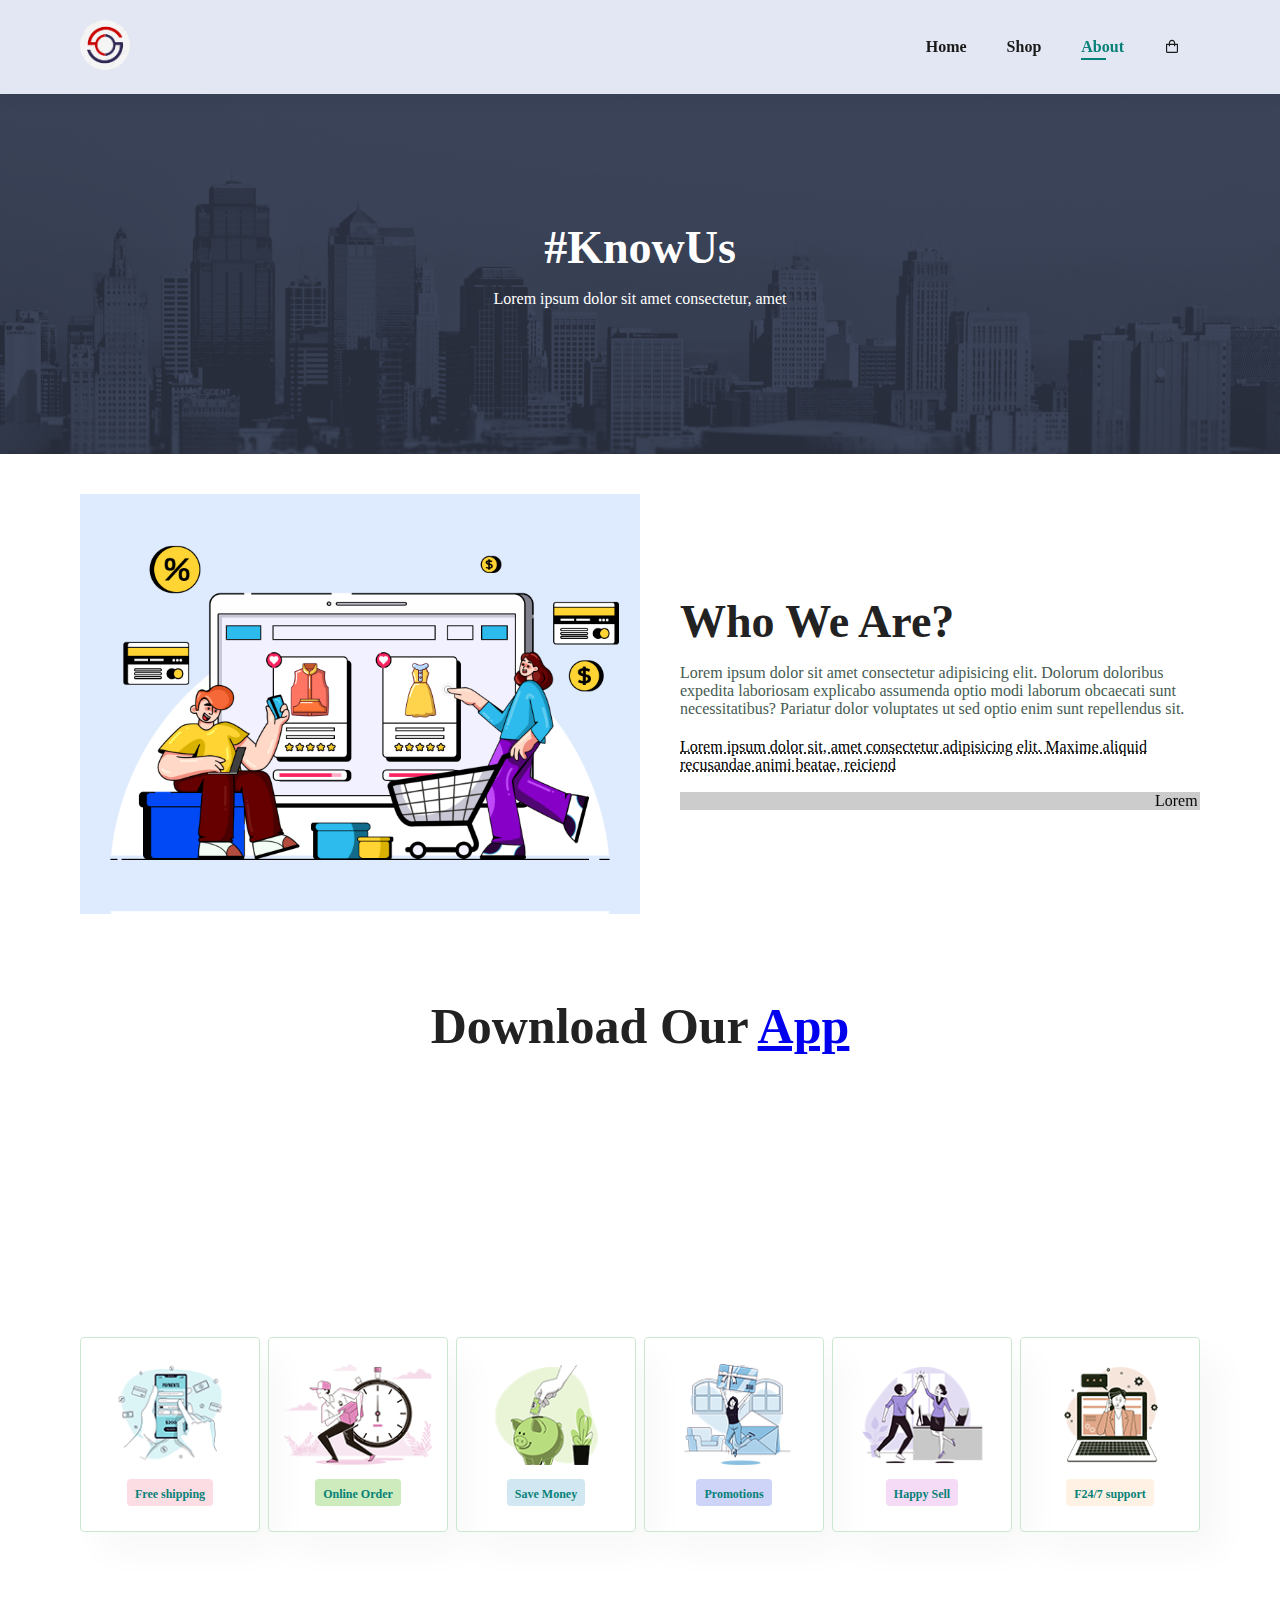
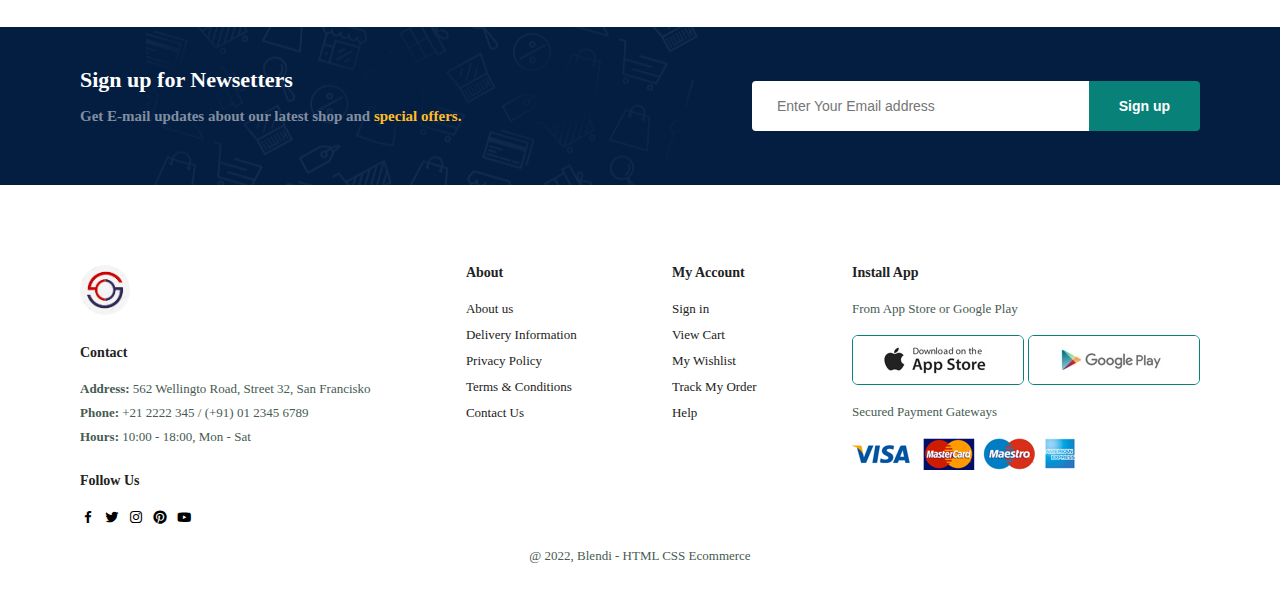
==== about.html @ d23879c9 "first commit" ====
<!DOCTYPE html>
<html lang="en">
  <head>
    <meta charset="UTF-8" />
    <meta http-equiv="X-UA-Compatible" content="IE=edge" />
    <meta name="viewport" content="width=device-width, initial-scale=1.0" />
    <link
      href="https://unpkg.com/boxicons@2.1.4/css/boxicons.min.css"
      rel="stylesheet"
    />
    <link rel="stylesheet" href="style.css" />
    <title>Ecommerce</title>
  </head>
  <body>
    <section id="header">
      <a href="#"><img src="images/logo.png" class="logo" alt="" /></a>

      <div>
        <ul id="navbar">
          <li><a href="index.html">Home</a></li>
          <li><a href="shop.html">Shop</a></li>
          <li><a class="active" href="about.html">About</a></li>
          <li id="lg-bag">
            <a href="cart.html"><i class="bx bx-shopping-bag"></i></a>
          </li>
          <a href="#" id="close"><i class="bx bx-x"></i></a>
        </ul>
      </div>
      <div id="mobile">
        <a href="cart.html"><i class="bx bx-shopping-bag"></i></a>
        <i id="bar" class="bx bx-menu"></i>
      </div>
    </section>

    <section id="page-header" class="about-header">
      <h2>#KnowUs</h2>

      <p>Lorem ipsum dolor sit amet consectetur, amet</p>
    </section>

    <section id="about-head" class="section-p1">
      <img src="images/about/a6.jpg" alt="" />
      <div>
        <h2>Who We Are?</h2>
        <p>
          Lorem ipsum dolor sit amet consectetur adipisicing elit. Dolorum
          doloribus expedita laboriosam explicabo assumenda optio modi laborum
          obcaecati sunt necessitatibus? Pariatur dolor voluptates ut sed optio
          enim sunt repellendus sit.
        </p>

        <abbr title=""
          >Lorem ipsum dolor sit, amet consectetur adipisicing elit. Maxime
          aliquid recusandae animi beatae, reiciend</abbr
        >

       <br><br>

        <marquee bgcolor="#ccc" loop="-1" scrollamount="5" width="100%">Lorem ipsum dolor sit, amet consectetur adipisicing elit. Maxime
            aliquid recusandae animi beatae, reiciend</marquee>
      </div>
    </section>

    <section id="about-app" class="section-p1">
        <h1>Download Our <a href="#">App</a></h1>
        <div class="video">
            <video autoplay muted loop src="images/about/1.mp4"></video>
        </div>
    </section>

    <section id="feature" class="section-p1">
        <div class="fe-box">
            <img src="images/features/f1.png" alt="">
            <h6>Free shipping</h6>
        </div>
        <div class="fe-box">
            <img src="images/features/f2.png" alt="">
            <h6>Online Order</h6>
        </div>
        <div class="fe-box">
            <img src="images/features/f3.png" alt="">
            <h6>Save Money</h6>
        </div>
        <div class="fe-box">
            <img src="images/features/f4.png" alt="">
            <h6>Promotions</h6>
        </div>
        <div class="fe-box">
            <img src="images/features/f5.png" alt="">
            <h6>Happy Sell</h6>
        </div>
        <div class="fe-box">
            <img src="images/features/f6.png" alt="">
            <h6>F24/7 support</h6>
        </div>
    </section>

    <section id="newsletter" class="section-p1 section-m1">
        <div class="newstext">
            <h4>Sign up for Newsetters</h4>
            <p>Get E-mail updates about our latest shop and <span>special offers.</span></p>
        </div>
        <div class="form">
            <input type="text" placeholder=" Enter Your Email address" />
            <button class="normal">Sign up</button>
        </div>
    </section>

    <footer class="section-p1">
      <div class="col">
        <img src="images/logo.png" class="logo" alt="" />
        <h4>Contact</h4>
        <p>
          <strong>Address:</strong> 562 Wellingto Road, Street 32, San Francisko
        </p>
        <p><strong>Phone:</strong> +21 2222 345 / (+91) 01 2345 6789</p>
        <p><strong>Hours:</strong> 10:00 - 18:00, Mon - Sat</p>
        <div class="follow">
          <h4>Follow Us</h4>
          <div class="icon">
            <i class="bx bxl-facebook"></i>
            <i class="bx bxl-twitter"></i>
            <i class="bx bxl-instagram"></i>
            <i class="bx bxl-pinterest"></i>
            <i class="bx bxl-youtube"></i>
          </div>
        </div>
      </div>

      <div class="col">
        <h4>About</h4>
        <a href="#">About us</a>
        <a href="#">Delivery Information</a>
        <a href="#">Privacy Policy</a>
        <a href="#">Terms & Conditions</a>
        <a href="#">Contact Us</a>
      </div>

      <div class="col">
        <h4>My Account</h4>
        <a href="#">Sign in</a>
        <a href="#">View Cart</a>
        <a href="#">My Wishlist</a>
        <a href="#">Track My Order</a>
        <a href="#">Help</a>
      </div>

      <div class="col install">
        <h4>Install App</h4>
        <p>From App Store or Google Play</p>
        <div class="row">
          <img src="images/pay/app.jpg" alt="" />
          <img src="images/pay/play.jpg" alt="" />
        </div>
        <p>Secured Payment Gateways</p>
        <img src="images/pay/pay.png" alt="" />
      </div>

      <div class="copyright">
        <p>@ 2022, Blendi - HTML CSS Ecommerce</p>
      </div>
    </footer>

    <script src="app.js"></script>
  </body>
</html>
---- style.css ----
*{
    margin: 0;
    padding: 0;
    box-sizing: border-box;
}

h1{
    font-size: 50px;
    line-height: 64px;
    color: #222;
}

h2{
    font-size: 46px;
    line-height: 54px;
    color: #222;
}

h4{
    font-size: 20px;
    color: #222;
}

h6{
    font-weight: 700;
    font-size: 12px;
}

p{
    font-size: 16px;
    color: #465b52;
    margin: 15px 0 20px 0;

}

.section-p1{
    padding: 40px 80px;
}

.section-m1{
    margin: 40px 0;
}

button.normal{
    font-size: 14px;
    font-weight: 600;
    padding: 15px 30px;
    color: #000;
    background-color: #fff;
    border-radius: 4px;
    cursor: pointer;
    border: none;
    outline: none;
    transition: 0.2s;
}

button.white{
    font-size: 13px;
    font-weight: 600;
    padding: 11px 18px;
    color: #fff;
    background-color: transparent;
    cursor: pointer;
    border: 1px solid #fff;
    outline: none;
    transition: 0.2s;
}

body{
    width: 100%;
}

#header{
    display: flex;
    align-items: center;
    justify-content: space-between;
    padding: 20px 80px;
    background: #E3e6f3;
    box-shadow: 0 5px 15px rgba(0, 0, 0, 0.06);
    z-index: 999;
    position: sticky;
    top: 0;
    left: 0;
}

#navbar{
    display: flex;
    align-items: center;
    justify-content: center;
}

#navbar li{
    list-style: none;
    padding: 0 20px;
    position: relative;
}

.logo{
    width: 50px;
    border-radius: 50%;
}

#navbar li a{
    text-decoration: none;
    font-size: 16px;
    font-weight: 600;
    color: #1a1a1a;
    transition: 0.3s ease;
}

#navbar li a:hover,
#navbar li a.active{
    color: #088178;
}

#navbar li a.active::after,
#navbar li a:hover::after{
    content: "";
    width: 30%;
    height: 2px;
    background: #088178;
    position: absolute;
    bottom: -4px;
    left: 20px;
}

.shop{
    height: 30px;
    width: 30px;
    background: #E3e6f3;
    color: black;
    border: none;
}

.shop:hover{
    border-radius: 100%;
    background-color: black;
    color: white;
    transition: 2s
}

.login{
    height: 30px;
    width: 30px;
    background: #E3e6f3;
    color: black;
    border: none;
}

.login:hover{
    border-radius: 100%;
    background-color: black;
    color: white;
    transition: 2s;
}

.overlay{
    width: 100%;
    position: fixed;
    top: 0%;
    background: rgba(0, 0, 0 , 0.5);
    height: 100vh;
    z-index: 1;
   opacity: 0;
   transition: 1s;
}

.loginform{
    width: 380px;
    padding: 40px 30px;
    background-color: white;
    position: absolute;
    transition: 2s;
    left: 50%;
    top: -50%;
    transform: translate(-50%, -50%);
    border-radius: 15px;
}

.loginform h2{
    text-align: center;
    margin: 10px 0 20px;
}

.loginform label {
    font-size: 14px;
    color: #222;
}

.showoverlay{
    opacity: 1;
    z-index: 1;
}

.loginform input {
    width: 100%;
    display: block;
    padding: 10px;
    margin-top: 5px;
    margin-bottom: 15px;
    outline: none;
    border-radius: 5px;
}

.showloginform{
    top: 50%;
}

.loginform button {
    width: 100%;
    background-color: black;
    height: 40px;
    color: white;
    border: none;
    outline: none;
    font-size: 16px;
    border-radius: 10px;
    cursor: pointer;
}

.loginform button:hover{
    background-color: white;
    color: black;
    border: 1px solid black;
}

.loginform span{
    position: absolute;
    right: 0px;
    width: 30px;
    height: 30px;
    color: white;
    line-height: 30px;
    background-color: grey;
    text-align: center;
    top: 0;
    cursor: pointer;
}


#mobile{
    display: none;
    align-items: center;
}

#close{
    display: none;
}

#hero{
    background-image: url("images/hero4.png");
    height: 90vh;
    width: 100%;
    background-size: cover;
    background-position: top 25% right 0;
    padding: 0 80px;
    display: flex;
    flex-direction: column;
    align-items: flex-start;
    justify-content: center;
}

#hero h4{
    padding-bottom: 15px;
}

#hero h1{
    color: #088178;
}

#hero button{
    background-image: url("images/button.png");
    background-color: transparent;
    color: #088178;
    border: 0;
    padding: 14px 80px 14px 65px;
    background-repeat: no-repeat;
    cursor: pointer;
    font-weight: 700;
    font-size: 15px;
    
}

#feature{
    display: flex;
    align-items: center;
    justify-content: space-between;
    flex-wrap: wrap;
}

#feature .fe-box{
    width: 180px;
    text-align: center;
    padding: 25px 15px;
    box-shadow: 20px 20px 34px rgba(0, 0, 0 , 0.03);
    border: 1px solid #cce7d0;
    border-radius: 4px;
    margin: 15px 0;
}

#feature .fe-box:hover{
    box-shadow: 10px 10px 54px rgba(70, 62, 221 , 0.1);

}
#feature .fe-box img{
    width: 100%;
    margin-bottom: 10px;
}

#feature .fe-box h6{
    display: inline-block;
    padding: 9px 8px 6px 8px;
    line-height: 1;
    border-radius: 4px;
    color: #088178;
    background-color: #fddde4;
}

#feature .fe-box:nth-child(2) h6{
    background-color: #cdebbc;
}

#feature .fe-box:nth-child(3) h6{
    background-color: #d1e8f2;
}

#feature .fe-box:nth-child(4) h6{
    background-color: #cdd4f8;
}

#feature .fe-box:nth-child(5) h6{
    background-color: #f6dbf6;
}

#feature .fe-box:nth-child(6) h6{
    background-color: #fff2e5;
}

#product1{
    text-align: center;
}

#product1 .pro-container{
    display: flex;
    justify-content: space-between;
    padding-top: 20px;
    flex-wrap: wrap;
}

#product1 .pro{
    width: 33%;
    min-width: 250px;
    max-width: 400px;
    padding: 10px 12px;
    border: 1px solid #cce7d0;
    border-radius: 25px;
    cursor: pointer;
    box-shadow: 20px 20px 30px rgba(0, 0, 0, 0.02);
    margin: 15px 0;
    transition: 0.2s ease;
    position: relative;
}

#product1 .pro:hover{
    box-shadow: 20px 20px 30px rgba(0, 0, 0, 0.06);
}

#product1 .pro img{
    width: 100%;
    border-radius: 20px;
}

#product1 .pro .des{
    text-align: start;
    padding: 10px 0;
}

#product1 .pro .des span{
    color: #606063;
    font-size: 12px;
}

#product1 .pro .des h5{
    padding-top: 7px;
    color: #1a1a1a;
    font-size: 14px;
}

#product1 .pro .des i{
    font-size: 12px;
    color: rgb(243, 181, 25);
}

#product1 .pro .des h4{
    padding-top: 7px;
    font-size: 15px;
    font-weight: 700;
    color: #088178;
}

#product1 .pro .cart{
    width: 40px;
    height: 40px;
    line-height: 40px;
    border-radius: 50px;
    background-color: #e8f6ea;
    font-weight: 500;
    color: #088178;
    border: 1px solid #cce7d0;
    position: absolute;
    bottom: 20px;
    right: 10px;
}

#banner{
    display: flex;
    flex-direction: column;
    justify-content: center;
    align-items: center;
    text-align: center;
    background-image: url("images/banner/b2.jpg");
    width: 100%;
    height: 40vh;
    background-size: cover;
    background-position: center;
}

#banner h4{
    color: #fff;
    font-size: 16px;
}

#banner h2{
    color: #fff;
    font-size: 30px;
    padding: 10px 0;
}

#banner h2 span{
    color: #ef3636;
}

#banner button:hover{
    background-color: #088178;
    color: #fff;
}

#sm-banner{
    display: flex;
    justify-content: space-between;
    flex-wrap: wrap;
}

#sm-banner .banner-box{
    display: flex;
    flex-direction: column;
    justify-content: center;
    align-items: flex-start;
    background-image: url("images/banner/b17.jpg");
    min-width: 48%;
    height: 50vh;
    background-size: cover;
    background-position: center;
    padding: 30px;
}

#sm-banner .banner-box2{
    background-image: url("images/banner/b10.jpg");
}

#sm-banner h4{
    color: #fff;
    font-size: 20px;
    font-weight: 300;
}

#sm-banner h2{
    color: #fff;
    font-size: 28px;
    font-weight: 800;
}

#sm-banner span{
    color: #fff;
    font-size: 14px;
    font-weight: 500;
    padding-bottom: 15px;
}

#sm-banner .banner-box:hover button{
    background: #088178;
    border: 1px solid #088178;
}

#banner3{
    display: flex;
    justify-content: space-between;
    flex-wrap: wrap;
    padding: 0 80px;
}

#banner3 .banner-box{
    display: flex;
    flex-direction: column;
    justify-content: center;
    align-items: flex-start;
    background-image: url("images/banner/b7.jpg");
    min-width: 30%;
    height: 30vh;
    background-size: cover;
    background-position: center;
    padding: 20px;
    margin-bottom: 20px;
}

#banner3 .banner-box2{
    background-image: url("images/banner/b4.jpg");
}

#banner3 .banner-box3{
    background-image: url("images/banner/b18.jpg");
}

#banner3 h2{
    color: #fff;
    font-weight: 900;
    font-size: 21px;
}

#banner3 h3{
    color: #ec544e;
    font-weight: 800;
    font-size: 15px;
}

#newsletter{
    display: flex;
    justify-content: space-between;
    flex-wrap: wrap;
    align-items: center;
    background-image: url("images/banner/b14.png");
    background-repeat: no-repeat;
    background-position: 20% 30%;
    background-color: #041e42;
}

#newsletter h4{
    font-size: 22px;
    font-weight: 700;
    color: #fff;
}

#newsletter p{
    font-size: 15px;
    font-weight: 600;
    color: #818ea0;
}

#newsletter p span{
    color: #ffbd27;
}

#newsletter .form{
    display: flex;
    width: 40%;
}

#newsletter input{
    height: 3.125rem;
    padding: 0 1.25rem;
    font-size: 14px;
    width: 100%;
    border: 1px solid transparent;
    border-radius: 4px;
    outline: none;
    border-top-right-radius: 0;
    border-bottom-right-radius: 0;
}

#newsletter button{
    background-color: #088178;
    color: #fff;
    white-space: nowrap;
    border-top-left-radius: 0;
    border-bottom-left-radius: 0;
}

footer{
    display: flex;
    flex-wrap: wrap;
    justify-content: space-between;
}

footer .col{
    display: flex;
    flex-direction: column;
    align-items: flex-start;
    margin-bottom: 20px;
}

footer .logo{
    margin-bottom: 30px;
}

footer h4{
    font-size: 14px;
    padding-bottom: 20px;
}

footer p{
    font-size: 13px;
    margin: 0 0 8px 0;
}

footer a{
    font-size: 13px;
    text-decoration: none;
    color: #222;
    margin-bottom: 10px;
}

footer .follow{
    margin-top: 20px;
}

footer .follow i{
    padding-right: 4px;
    cursor: pointer;
}

footer .install .row img{
    border: 1px solid #088178;
    border-radius: 6px;
}

footer .install img{
    margin: 10px 0 15px 0;
}

footer .follow i:hover,
footer a:hover{
    color: #088178;
}

footer .copyright{
    width: 100%;
    text-align: center;
}

#page-header{
    background-image: url("images/banner/b1.jpg");
    width: 100%;
    height: 40vh;
    background-size: cover;
    display: flex;
    justify-content: center;
    text-align: center;
    flex-direction: column;
    padding: 14px;
}

#page-header h2, 
#page-header p{
    color: #fff;
}

#pagination{
    text-align: center;
}

#pagination a i{
    font-size: 16px;
    font-weight: 600;
}

#pagination a{
    text-decoration: none;
    background-color: #088178;
    padding: 15px 20px;
    border-radius: 4px;
    color: #fff;
    font-weight: 600;
}

#prodetails{
    display: flex;
    margin-top: 20px;
}

#prodetails .single-pro-image{
    width: 40%;
    margin-right: 50px;
}

.small-img-group{
    display: flex;
    justify-content: space-between;
}

.small-img-col{
    flex-basis: 24%;
    cursor: pointer;
}

#prodetails .single-pro-details{
    width: 50%;
    padding: 30px;
}

#prodetails .single-pro-details h4{
    padding: 40px 0 20px 0;
}

#prodetails .single-pro-details h2{
    font-size: 26px;
}

#prodetails .single-pro-details select {
    display: block;
    padding: 5px 10px;
    margin-bottom: 10px;
}

#prodetails .single-pro-details input{
    width: 50px;
    height: 47px;
    padding-left: 10px;
    font-size: 16px;
    margin-right: 10px;
}

#prodetails .single-pro-details input:focus{
    outline: none;
}

#prodetails .single-pro-details button{
    background-color: #088178;
    color: #fff;
}

#prodetails .single-pro-details span{
    line-height: 25px;
}

#page-header.about-header{
    background-image: url("images/about/banner.png");
}

#about-head{
    display: flex;
    align-items: center;
}


#about-head img{
    width: 50%;
    height: auto;
}

#about-head div{
    margin-left: 40px;
}

#about-app{
    text-align: center;
}

#about-app .video{
    width: 70%;
    height: 100%;
    margin: 30px auto 0 auto;
}

#about-app .video video{
    width: 100%;
    height: 100%;
    border-radius: 20px;
}

#cart table{
    width: 100%;
    border-collapse: collapse;
    table-layout: fixed;
    white-space: nowrap;
}

#cart table img{
    width: 70px;
}

#cart table td:nth-child(1){
    width: 100px;
    text-align: center;
}

#cart table td:nth-child(2){
    width: 150px;
    text-align: center;
}

#cart table td:nth-child(3){
    width: 250px;
    text-align: center;
}

#cart table td:nth-child(4),
#cart table td:nth-child(5),
#cart table td:nth-child(6){
    width: 150px;
    text-align: center;
}

#cart table td:nth-child(5) input {
    width: 70px;
    padding: 10px 5px 10px 15px;
}

#cart table thead {
    border: 1px solid #e2e9e1;
    border-left: none;
    border-right: none;
}

#cart table thead td {
    font-weight: 700;
    text-transform: uppercase;
    font-size: 13px;
    padding: 18px 0;
}

#cart table tbody tr td {
    padding-top: 15px;
} 

#cart table tbody td {
    font-size: 13px;
}

#cart-add{
    display: flex;
    flex-wrap: wrap;
    justify-content: space-between;
}

#coupon {
    width: 50%;
    margin-bottom: 30px;
}

#coupon h3,
#subtotal h3 {
    padding-bottom: 15px;
}

#coupon input {
    padding: 10px 20px;
    outline: none;
    width: 60%;
    margin-block-end: 10px;
    border: 1px solid #e2e9e1;
}

#coupon button,
#subtotal button {
    background-color: #088178;
    color: #fff;
    padding: 10px 20px;
    margin-left: 6px;
}

#subtotal{
    width: 50%;
    margin-bottom: 30px;
    border: 1px solid #e2e9e1;
    padding: 30px;
}

#subtotal table{
    border-collapse: collapse;
    width: 100%;
    margin-bottom: 20px;
}

#subtotal table td {
    width: 50%;
    border: 1px solid #e2e9e1;
    padding: 10px;
    font-size: 15px;
}


@media (max-width: 921px) {

    .section-p1{
        padding: 40px 4px;
    }

    #navbar {
        display: flex;
        flex-direction: column;
        align-items: flex-start;
        justify-content: flex-start;
        position: fixed;
        top: 0;
        right: -300px;
        height: 100vh;
        width: 300px;
        background-color: #E3e6f3;
        box-shadow: 0 40px 60px rgba(0, 0, 0, 0.1);
        padding: 80px 0 0 10px;
        transition: 0.3s ease;
    }

    #navbar.active{
        right: 0px;
    }

    #navbar li{
        margin-bottom: 25px;
    }

    #mobile{
        display: flex;
        align-items: center;
    }

    #mobile i{
        color: #1a1a1a;
        font-size: 24px;
        padding-left: 20px;
    }

    #close{
        display: initial;
        position: absolute;
        top: 30px;
        left: 30px;
        color: #222;
        font-size: 26px;
    }

    
    #lg-bag{
        display: none;
    }

    #hero {
        height: 70vh;
        padding: 0 80px;
        background-position: top 30% right 30%;
    }

    #feature {
        
        justify-content: center;
        
    }

    #feature .fe-box {
        margin: 15px 15px;
    }

    #product1 .pro-container {
        justify-content: center;
    }

    #product1 .pro{
        margin: 15px;
    }

    #banner {
        height: 25vh;

    }

    #sm-banner .banner-box {
        min-width: 100%;
        height: 30vh;
    }

    #banner3 {
        
        padding: 0 40px;
    }

    #banner3 .banner-box {
        width: 28%;
    }

    #newsletter .form{
        width: 70%;
    }
}


@media (max-width: 477px){

    .section-p1{
        padding: 20px;
    }

    #header{
        padding: 10px 30px;
    }

    h2{
        font-size: 32px;
    }

    h1{
        font-size: 38px;
    }

    #hero{
        padding: 0 20px;
        background-position: 65%;
    }

    #feature{
        justify-content: space-between;
    }

    #feature .fe-box{
        width: 155px;
        margin: 0 0 15px 0;
    }

    #product1 .pro{
        width: 100%;
    }

    #banner{
        height: 40vh;
    }

    #sm-banner .banner-box{
        height: 40vh;
    }

    #sm-banner .banner-box2{
        margin-top: 20px;
    }

    #banner3{
        padding: 0 20px;
    }

    #banner3 .banner-box{
        width: 100%;
    }

    #newsletter{
        padding: 40px 20px;
    }

    #newsletter .form{
        width: 100%;
    }

    footer .copyright{
        text-align: start;
    }

    #prodetails {
        display: flex;
        flex-direction: column;
    }

    #prodetails .single-pro-image {
        width: 100%;
        margin-right: 0px;
    }

    #prodetails  .single-pro-details {
        width: 100%;
    }

    #about-head {
        flex-direction: column;
    }
    
    #about-head img {
        width: 100%;
        margin-bottom: 20px;
    }

    #about-head div {
        padding-left: 0px;
    }

    #about-app .video{
        width: 100%;
    }
}
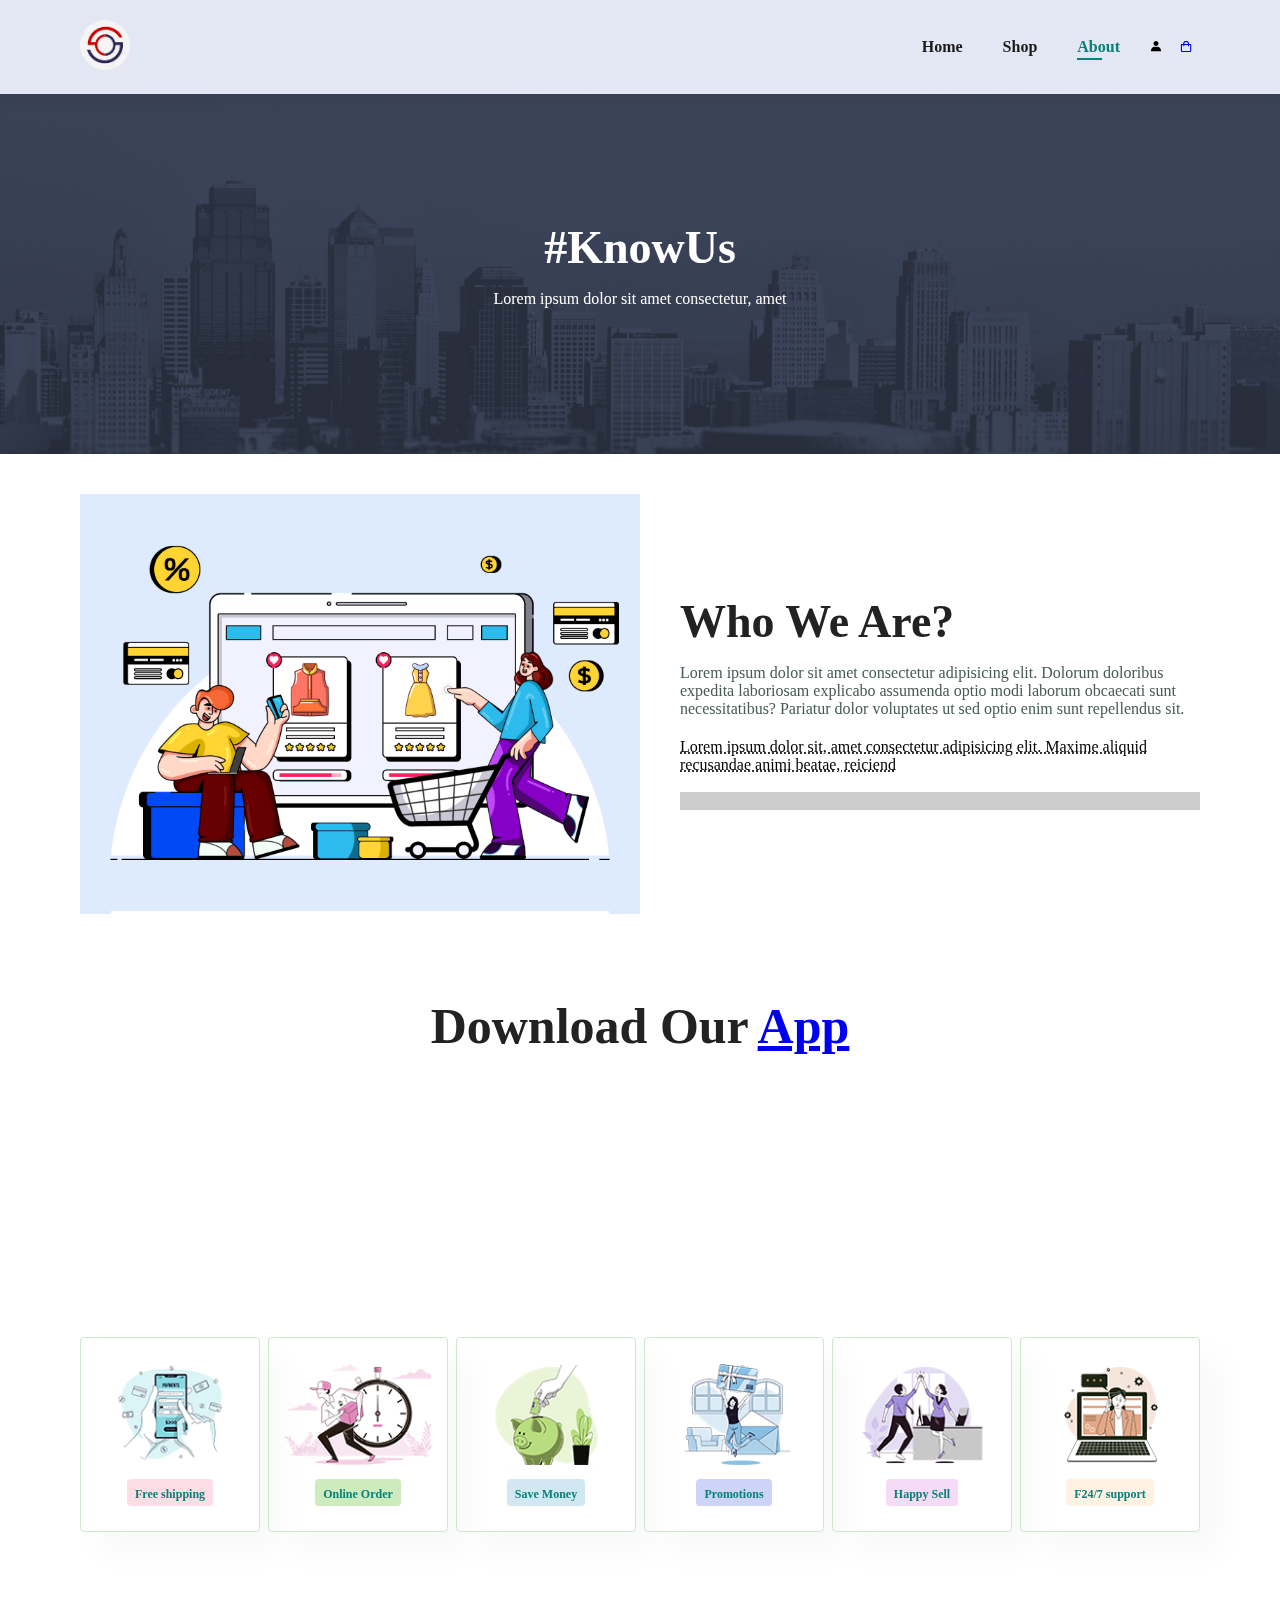
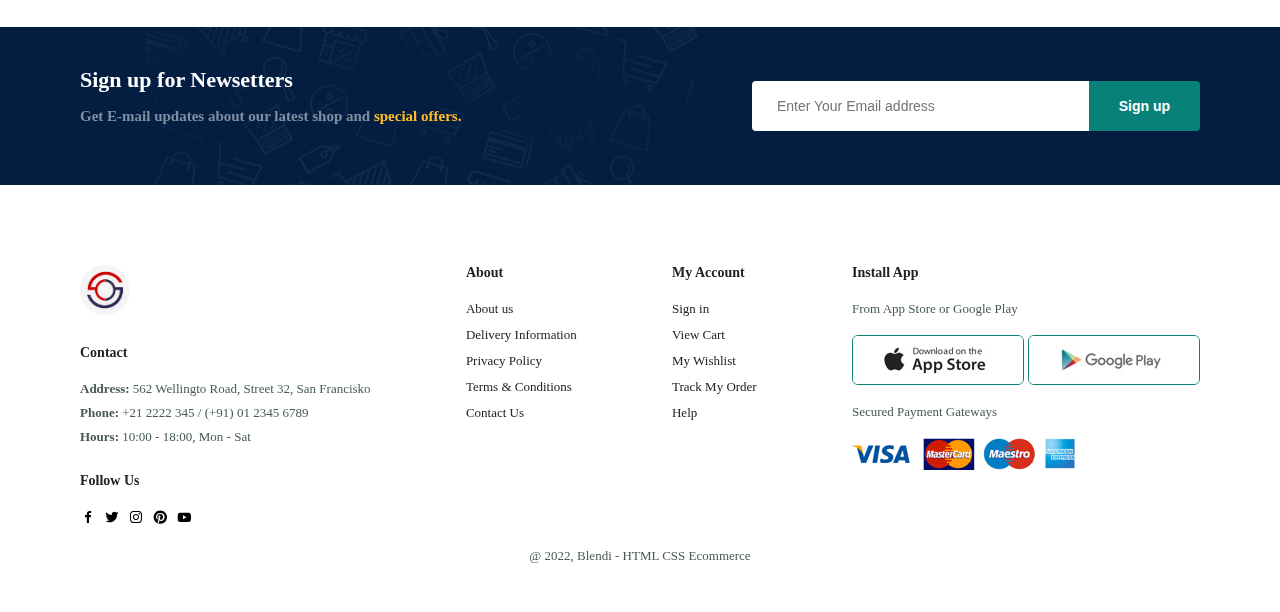
==== commit a37d05d8: "initial commit" ====
--- a/about.html
+++ b/about.html
@@ -20,9 +20,8 @@
           <li><a href="index.html">Home</a></li>
           <li><a href="shop.html">Shop</a></li>
           <li><a class="active" href="about.html">About</a></li>
-          <li id="lg-bag">
-            <a href="cart.html"><i class="bx bx-shopping-bag"></i></a>
-          </li>
+          <button class="login" ><i class='bx bxs-user'></i></button>
+          <button class="shop" id="lg-bag"><a href="cart.html"><i class='bx bx-shopping-bag'></i></a></button>
           <a href="#" id="close"><i class="bx bx-x"></i></a>
         </ul>
       </div>
@@ -31,6 +30,27 @@
         <i id="bar" class="bx bx-menu"></i>
       </div>
     </section>
+
+    <section id="loginForm">
+      <div class="overlay">
+          <div class="loginform">
+              <h2>Log In</h2>
+              <span class="close">&times;</span>
+              <form action="">
+                  <div>   
+                      <label for="Email">Email</label>
+                      <input type="email" placeholder="Enter Your Email" />
+                  </div>
+                  <div>
+                      <label for="Password">Password</label>
+                      <input type="password" placeholder="Enter Your Password" />
+          
+                  </div>
+                  <button>Sign In</button>
+              </form>
+          </div>
+      </div>
+  </section>
 
     <section id="page-header" class="about-header">
       <h2>#KnowUs</h2>
--- a/style.css
+++ b/style.css
@@ -160,7 +160,7 @@
     top: 0%;
     background: rgba(0, 0, 0 , 0.5);
     height: 100vh;
-    z-index: 1;
+    z-index: -1;
    opacity: 0;
    transition: 1s;
 }
